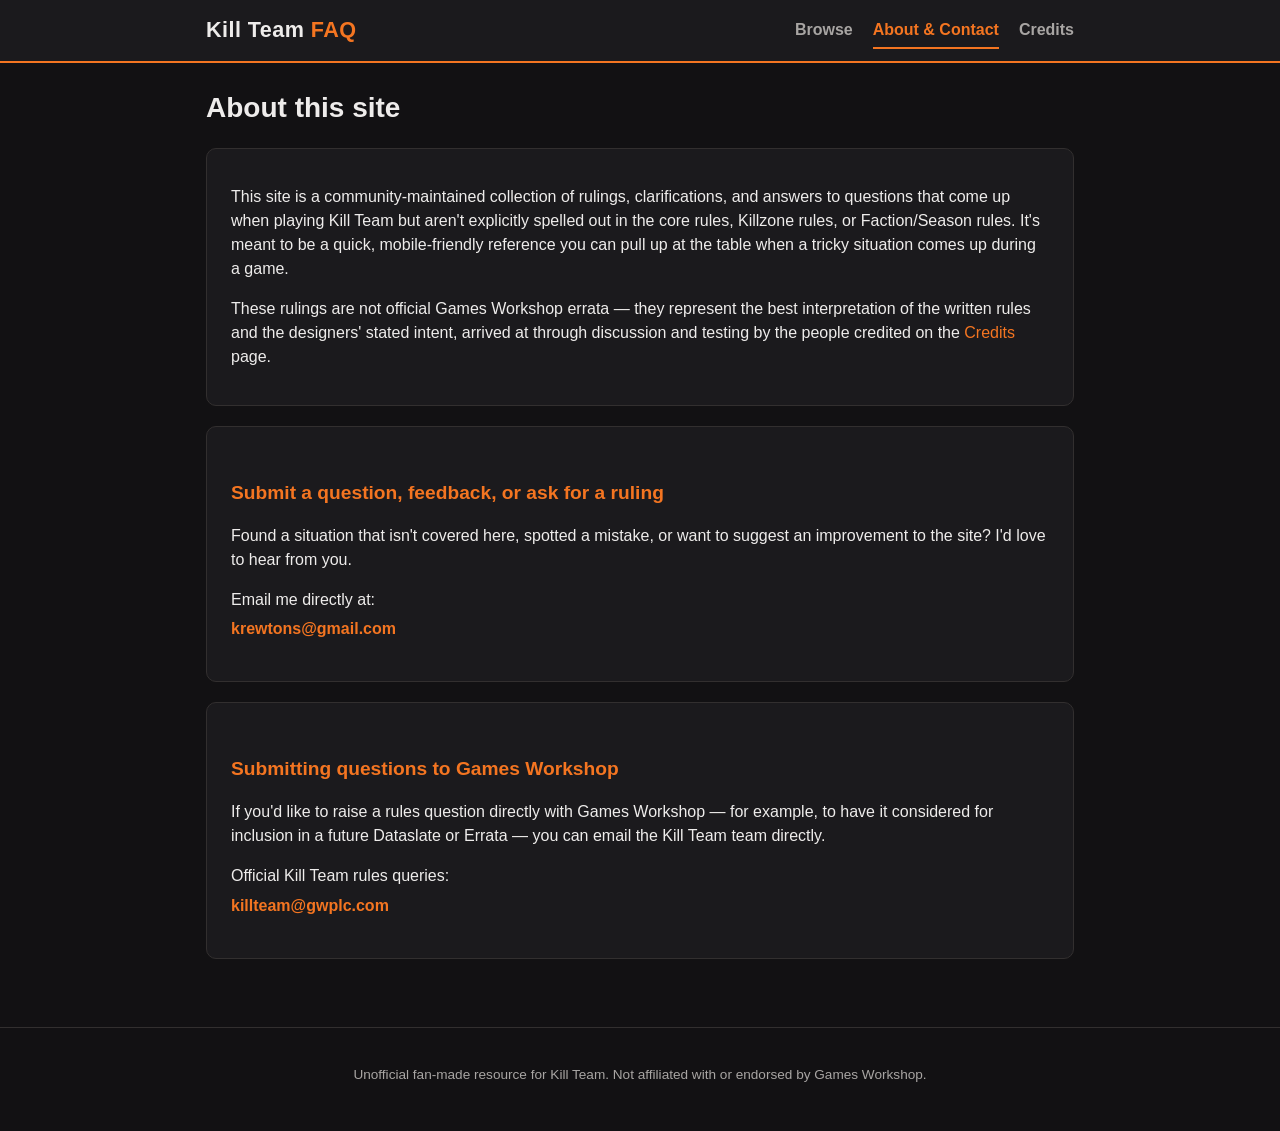
==== about.html @ bdc56540 "Initial commit: Kill Team FAQ static site Adds a static, mobile-friendly browse/search site for Kill" ====
<!DOCTYPE html>
<html lang="en">
<head>
<meta charset="UTF-8">
<meta name="viewport" content="width=device-width, initial-scale=1.0">
<title>About &amp; Contact — Kill Team FAQ</title>
<meta name="description" content="What this Kill Team FAQ site is for, and how to submit questions, feedback, or rulings.">
<link rel="stylesheet" href="css/styles.css">
</head>
<body>
<header class="site-header">
  <div class="site-header-inner">
    <a class="brand" href="index.html">Kill Team <span class="brand-accent">FAQ</span></a>
    <button class="nav-toggle" id="navToggle" aria-label="Toggle navigation" aria-expanded="false">
      <span></span><span></span><span></span>
    </button>
    <nav class="site-nav" id="siteNav">
      <a href="index.html">Browse</a>
      <a href="about.html" class="active">About &amp; Contact</a>
      <a href="credits.html">Credits</a>
    </nav>
  </div>
</header>

<main class="container page-content">
  <h1>About this site</h1>
  <section>
    <p>
      This site is a community-maintained collection of rulings, clarifications, and answers to
      questions that come up when playing Kill Team but aren't explicitly spelled out in the core
      rules, Killzone rules, or Faction/Season rules. It's meant to be a quick, mobile-friendly
      reference you can pull up at the table when a tricky situation comes up during a game.
    </p>
    <p>
      These rulings are not official Games Workshop errata — they represent the best interpretation
      of the written rules and the designers' stated intent, arrived at through discussion and
      testing by the people credited on the <a href="credits.html">Credits</a> page.
    </p>
  </section>

  <section>
    <h2>Submit a question, feedback, or ask for a ruling</h2>
    <p>
      Found a situation that isn't covered here, spotted a mistake, or want to suggest an
      improvement to the site? I'd love to hear from you.
    </p>
    <div class="contact-box">
      <span>Email me directly at:</span>
      <a class="email" href="mailto:krewtons@gmail.com">krewtons@gmail.com</a>
    </div>
  </section>

  <section>
    <h2>Submitting questions to Games Workshop</h2>
    <p>
      If you'd like to raise a rules question directly with Games Workshop — for example, to have
      it considered for inclusion in a future Dataslate or Errata — you can email the Kill Team
      team directly.
    </p>
    <div class="contact-box">
      <span>Official Kill Team rules queries:</span>
      <a class="email" href="mailto:killteam@gwplc.com">killteam@gwplc.com</a>
    </div>
  </section>
</main>

<footer class="site-footer">
  <p>Unofficial fan-made resource for Kill Team. Not affiliated with or endorsed by Games Workshop.</p>
</footer>

<script src="js/app.js"></script>
</body>
</html>
---- css/styles.css ----
:root {
  --bg: #121113;
  --bg-elevated: #1b1a1d;
  --bg-elevated-2: #232226;
  --border: #322f2f;
  --text: #eeeceb;
  --text-muted: #a8a5a3;
  --accent: #f47521;
  --accent-dark: #c25a15;
  --accent-soft: rgba(244, 117, 33, 0.15);
  --focus-ring: rgba(244, 117, 33, 0.45);
  --max-width: 900px;
}

* {
  box-sizing: border-box;
}

html, body {
  margin: 0;
  padding: 0;
}

body {
  background: var(--bg);
  color: var(--text);
  font-family: "Segoe UI", Roboto, Helvetica, Arial, sans-serif;
  line-height: 1.5;
  min-height: 100vh;
  display: flex;
  flex-direction: column;
}

a {
  color: var(--accent);
  text-decoration: none;
}

a:hover, a:focus {
  text-decoration: underline;
}

/* Header / nav */

.site-header {
  background: var(--bg-elevated);
  border-bottom: 2px solid var(--accent);
  position: sticky;
  top: 0;
  z-index: 10;
}

.site-header-inner {
  max-width: var(--max-width);
  margin: 0 auto;
  padding: 0.75rem 1rem;
  display: flex;
  align-items: center;
  justify-content: space-between;
  flex-wrap: wrap;
}

.brand {
  font-size: 1.35rem;
  font-weight: 700;
  color: var(--text);
  letter-spacing: 0.02em;
}

.brand-accent {
  color: var(--accent);
}

.brand:hover, .brand:focus {
  text-decoration: none;
}

.site-nav {
  display: flex;
  gap: 1.25rem;
}

.site-nav a {
  color: var(--text-muted);
  font-weight: 600;
  padding: 0.35rem 0;
  border-bottom: 2px solid transparent;
}

.site-nav a:hover, .site-nav a:focus {
  color: var(--text);
  text-decoration: none;
}

.site-nav a.active {
  color: var(--accent);
  border-bottom-color: var(--accent);
}

.nav-toggle {
  display: none;
  flex-direction: column;
  justify-content: space-between;
  width: 28px;
  height: 20px;
  background: none;
  border: none;
  cursor: pointer;
  padding: 0;
}

.nav-toggle span {
  display: block;
  height: 2px;
  width: 100%;
  background: var(--text);
  border-radius: 1px;
}

/* Layout */

.container {
  max-width: var(--max-width);
  margin: 0 auto;
  padding: 1.5rem 1rem 3rem;
  width: 100%;
  flex: 1;
}

.intro h1 {
  margin: 0 0 0.5rem;
  font-size: 1.75rem;
}

.intro p {
  color: var(--text-muted);
  margin: 0 0 1.25rem;
}

.page-content h1 {
  font-size: 1.75rem;
  margin-top: 0;
}

.page-content h2 {
  color: var(--accent);
  font-size: 1.2rem;
  margin-top: 2rem;
}

.page-content section {
  background: var(--bg-elevated);
  border: 1px solid var(--border);
  border-radius: 10px;
  padding: 1.25rem 1.5rem;
  margin-bottom: 1.25rem;
}

.page-content .placeholder {
  color: var(--text-muted);
  font-style: italic;
}

.contact-box {
  display: flex;
  flex-direction: column;
  gap: 0.35rem;
  margin: 0.75rem 0 1.25rem;
}

.contact-box .email {
  font-weight: 700;
}

/* Search */

.search-bar {
  display: flex;
  gap: 0.5rem;
  margin-bottom: 0.5rem;
}

.search-bar input[type="search"] {
  flex: 1;
  padding: 0.65rem 0.9rem;
  border-radius: 8px;
  border: 1px solid var(--border);
  background: var(--bg-elevated);
  color: var(--text);
  font-size: 1rem;
}

.search-bar input[type="search"]:focus {
  outline: none;
  border-color: var(--accent);
  box-shadow: 0 0 0 3px var(--focus-ring);
}

.clear-btn {
  padding: 0.5rem 0.9rem;
  border-radius: 8px;
  border: 1px solid var(--border);
  background: var(--bg-elevated-2);
  color: var(--text);
  cursor: pointer;
}

.clear-btn:hover {
  border-color: var(--accent);
}

.result-count {
  color: var(--text-muted);
  font-size: 0.9rem;
  margin: 0 0 1rem;
  min-height: 1.2em;
}

/* Sheets / accordion */

.sheet {
  background: var(--bg-elevated);
  border: 1px solid var(--border);
  border-radius: 10px;
  margin-bottom: 1rem;
  overflow: hidden;
}

.sheet-header {
  width: 100%;
  display: flex;
  align-items: center;
  justify-content: space-between;
  gap: 0.75rem;
  background: none;
  border: none;
  color: var(--text);
  padding: 0.9rem 1.1rem;
  font-size: 1.1rem;
  font-weight: 700;
  cursor: pointer;
  text-align: left;
}

.sheet-header:hover {
  background: var(--bg-elevated-2);
}

.sheet-header .count {
  color: var(--text-muted);
  font-weight: 400;
  font-size: 0.85rem;
  margin-left: auto;
  margin-right: 0.75rem;
}

.sheet-header .chevron {
  transition: transform 0.15s ease;
  color: var(--accent);
  flex-shrink: 0;
}

.sheet.open .sheet-header .chevron {
  transform: rotate(90deg);
}

.sheet-body {
  border-top: 1px solid var(--border);
  display: none;
}

.sheet.open .sheet-body {
  display: block;
}

.entry {
  border-bottom: 1px solid var(--border);
}

.entry:last-child {
  border-bottom: none;
}

.entry-question {
  width: 100%;
  display: flex;
  align-items: flex-start;
  gap: 0.6rem;
  background: none;
  border: none;
  color: var(--text);
  padding: 0.85rem 1.1rem;
  font-size: 1rem;
  text-align: left;
  cursor: pointer;
}

.entry-question:hover {
  background: var(--bg-elevated-2);
}

.entry-question .chevron {
  color: var(--accent);
  flex-shrink: 0;
  margin-top: 0.15rem;
  transition: transform 0.15s ease;
}

.entry.open .entry-question .chevron {
  transform: rotate(90deg);
}

.entry-tags {
  display: flex;
  flex-wrap: wrap;
  gap: 0.35rem;
  margin: 0 1.1rem 0.5rem 2rem;
}

.tag {
  display: inline-block;
  background: var(--accent-soft);
  color: var(--accent);
  border: 1px solid var(--accent-dark);
  font-size: 0.75rem;
  font-weight: 700;
  padding: 0.1rem 0.5rem;
  border-radius: 999px;
}

.entry-answer {
  display: none;
  padding: 0 1.1rem 1rem 2rem;
  color: var(--text-muted);
}

.entry.open .entry-answer {
  display: block;
}

.entry-answer strong {
  color: var(--text);
}

mark {
  background: var(--accent);
  color: #1a1a1a;
  border-radius: 3px;
  padding: 0 0.15em;
}

.loading, .no-results {
  color: var(--text-muted);
  text-align: center;
  padding: 2rem 0;
}

/* Footer */

.site-footer {
  text-align: center;
  color: var(--text-muted);
  font-size: 0.85rem;
  padding: 1.5rem 1rem 2rem;
  border-top: 1px solid var(--border);
}

/* Mobile */

@media (max-width: 640px) {
  .nav-toggle {
    display: flex;
  }

  .site-nav {
    display: none;
    flex-direction: column;
    width: 100%;
    gap: 0;
    order: 3;
    margin-top: 0.75rem;
  }

  .site-nav.open {
    display: flex;
  }

  .site-nav a {
    padding: 0.6rem 0;
    border-bottom: 1px solid var(--border);
  }

  .site-nav a.active {
    border-bottom: 1px solid var(--border);
  }

  .search-bar {
    flex-direction: column;
  }
}
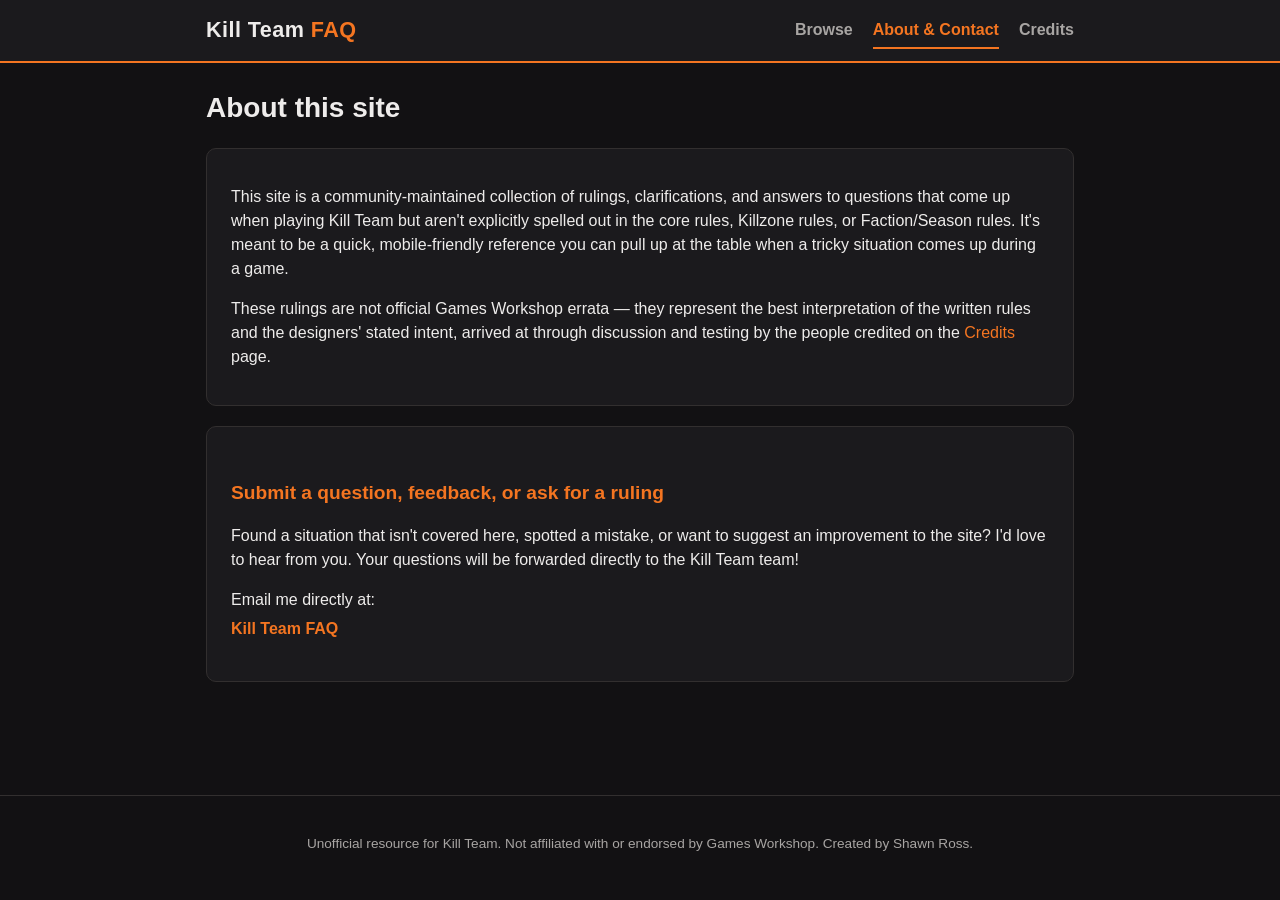
==== commit c057b5cf: "formatting" ====
--- a/about.html
+++ b/about.html
@@ -42,30 +42,17 @@
     <h2>Submit a question, feedback, or ask for a ruling</h2>
     <p>
       Found a situation that isn't covered here, spotted a mistake, or want to suggest an
-      improvement to the site? I'd love to hear from you.
+      improvement to the site? I'd love to hear from you. Your questions will be forwarded directly to the Kill Team team!
     </p>
     <div class="contact-box">
       <span>Email me directly at:</span>
-      <a class="email" href="mailto:krewtons@gmail.com">krewtons@gmail.com</a>
-    </div>
-  </section>
-
-  <section>
-    <h2>Submitting questions to Games Workshop</h2>
-    <p>
-      If you'd like to raise a rules question directly with Games Workshop — for example, to have
-      it considered for inclusion in a future Dataslate or Errata — you can email the Kill Team
-      team directly.
-    </p>
-    <div class="contact-box">
-      <span>Official Kill Team rules queries:</span>
-      <a class="email" href="mailto:killteam@gwplc.com">killteam@gwplc.com</a>
+      <a class="email" href="mailto:killteamfaq@gmail.com">Kill Team FAQ</a>
     </div>
   </section>
 </main>
 
 <footer class="site-footer">
-  <p>Unofficial fan-made resource for Kill Team. Not affiliated with or endorsed by Games Workshop.</p>
+  <p>Unofficial resource for Kill Team. Not affiliated with or endorsed by Games Workshop. Created by Shawn Ross.</p>
 </footer>
 
 <script src="js/app.js"></script>
--- a/css/styles.css
+++ b/css/styles.css
@@ -161,6 +161,26 @@
   font-style: italic;
 }
 
+.credits-list {
+  list-style: none;
+  margin: 0 0 1rem;
+  padding: 0;
+}
+
+.credits-list li {
+  padding: 0.4rem 0;
+  border-bottom: 1px solid var(--border);
+}
+
+.credits-list li:last-child {
+  border-bottom: none;
+}
+
+.credits-name {
+  font-weight: 700;
+  color: var(--text);
+}
+
 .contact-box {
   display: flex;
   flex-direction: column;
@@ -209,6 +229,15 @@
   border-color: var(--accent);
 }
 
+.toggle-sheets {
+  margin-bottom: 0.5rem;
+}
+
+.toggle-sheets:disabled {
+  cursor: not-allowed;
+  opacity: 0.6;
+}
+
 .result-count {
   color: var(--text-muted);
   font-size: 0.9rem;
@@ -230,7 +259,7 @@
   width: 100%;
   display: flex;
   align-items: center;
-  justify-content: space-between;
+  justify-content: flex-start;
   gap: 0.75rem;
   background: none;
   border: none;
@@ -246,14 +275,6 @@
   background: var(--bg-elevated-2);
 }
 
-.sheet-header .count {
-  color: var(--text-muted);
-  font-weight: 400;
-  font-size: 0.85rem;
-  margin-left: auto;
-  margin-right: 0.75rem;
-}
-
 .sheet-header .chevron {
   transition: transform 0.15s ease;
   color: var(--accent);
@@ -289,7 +310,7 @@
   background: none;
   border: none;
   color: var(--text);
-  padding: 0.85rem 1.1rem;
+  padding: 0.4rem 1.1rem 0.85rem;
   font-size: 1rem;
   text-align: left;
   cursor: pointer;
@@ -314,7 +335,7 @@
   display: flex;
   flex-wrap: wrap;
   gap: 0.35rem;
-  margin: 0 1.1rem 0.5rem 2rem;
+  margin: 0.85rem 1.1rem 0 1.1rem;
 }
 
 .tag {
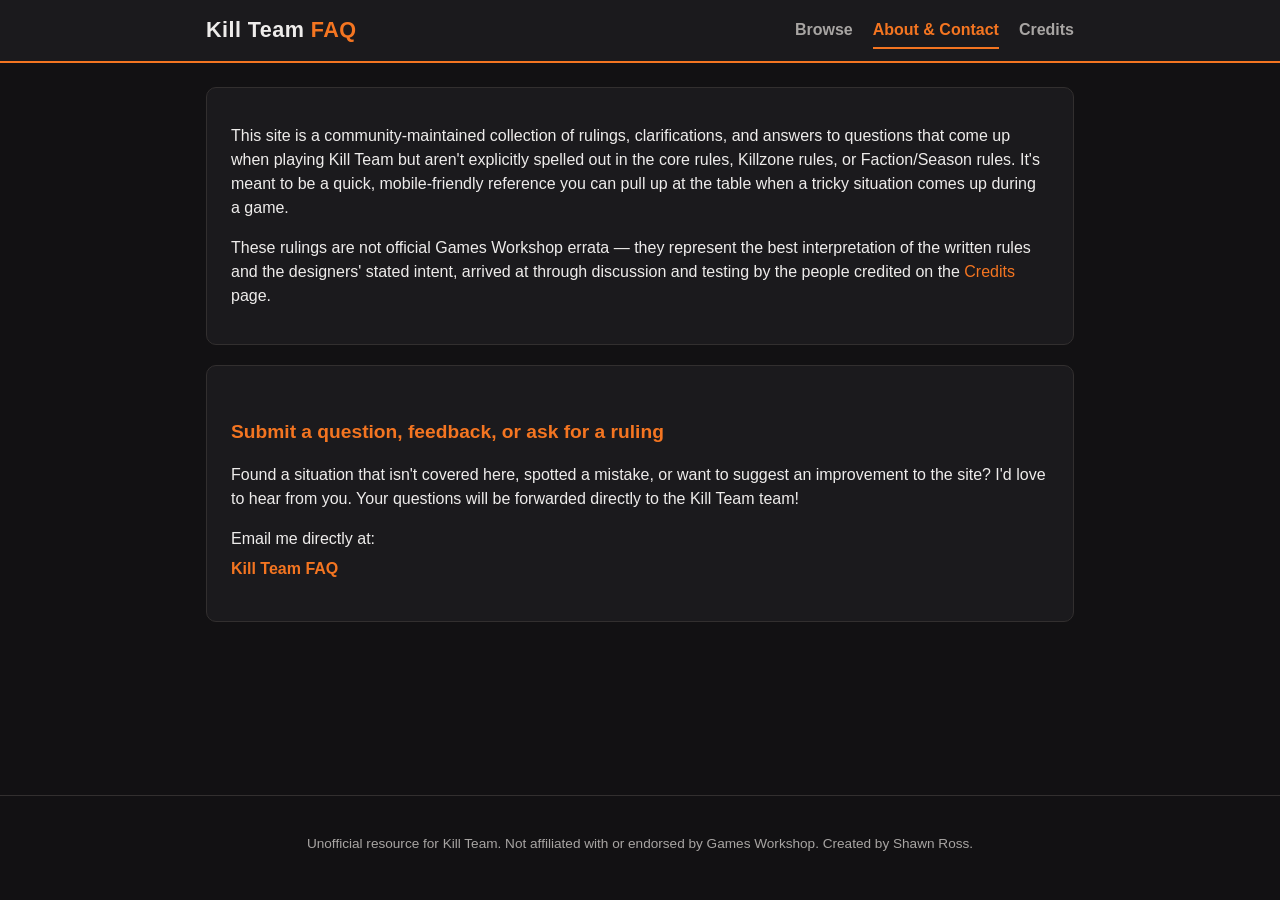
==== commit 6b53dfa8: "header removal" ====
--- a/about.html
+++ b/about.html
@@ -23,7 +23,6 @@
 </header>
 
 <main class="container page-content">
-  <h1>About this site</h1>
   <section>
     <p>
       This site is a community-maintained collection of rulings, clarifications, and answers to
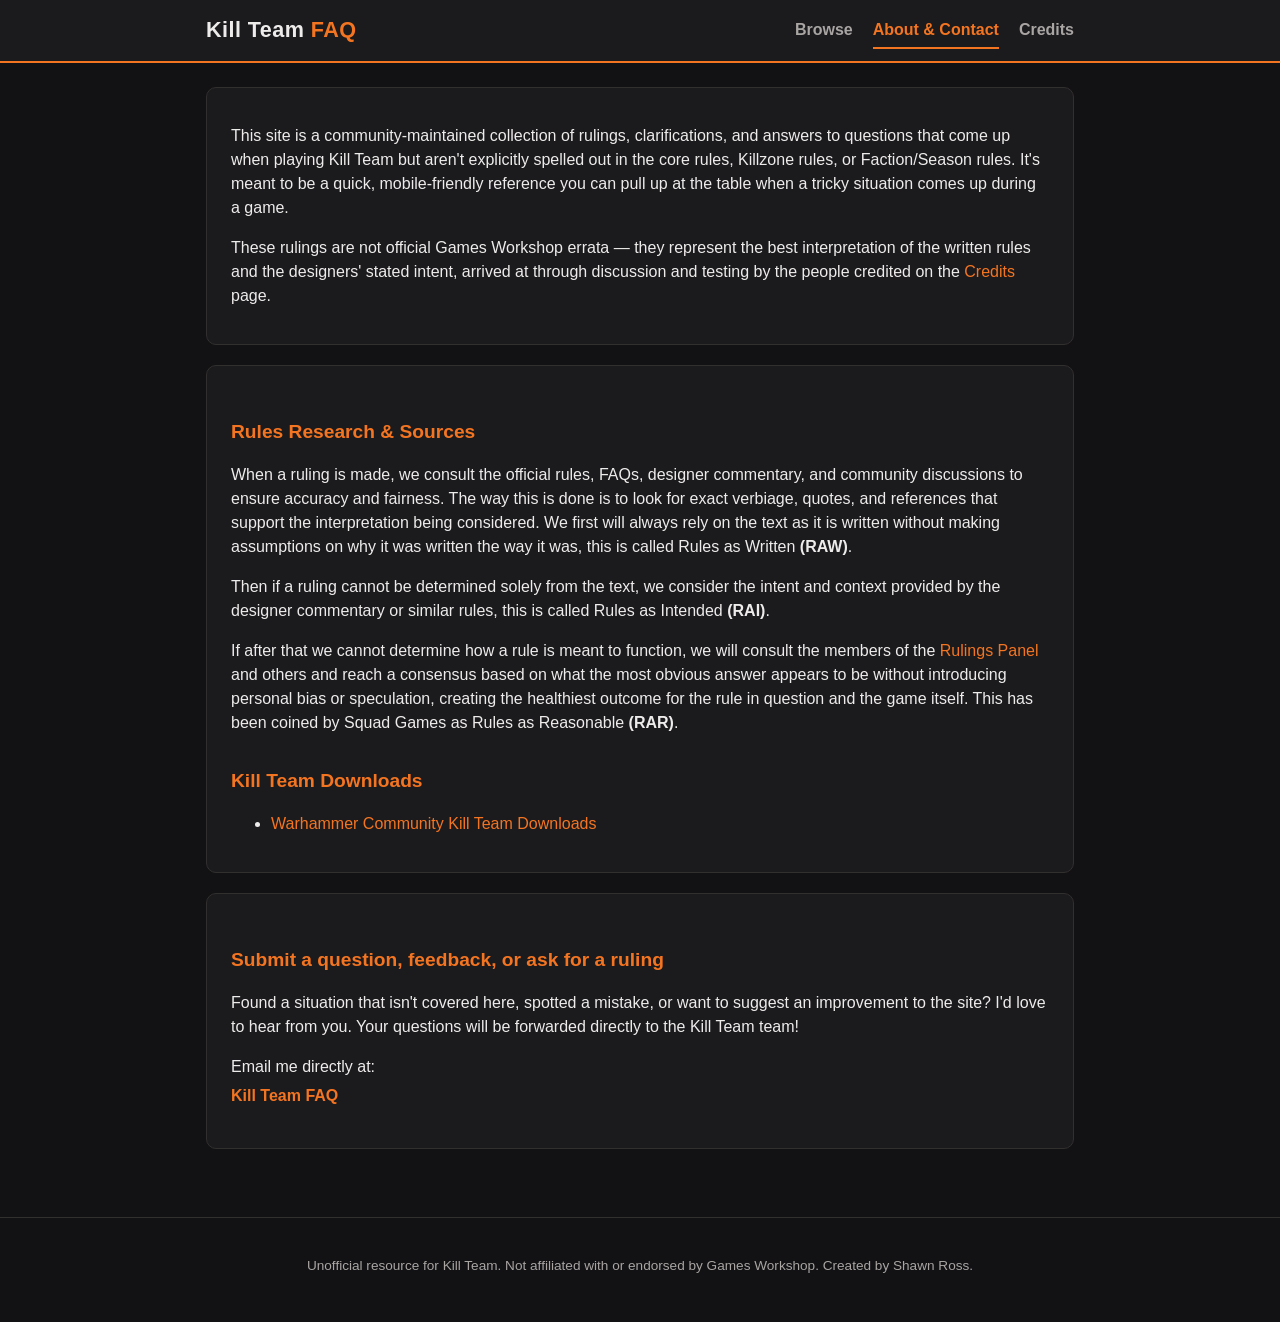
==== commit b806dac5: "updated credits and about" ====
--- a/about.html
+++ b/about.html
@@ -38,6 +38,24 @@
   </section>
 
   <section>
+    <h2>Rules Research &amp; Sources</h2>
+    <p class="RAW">
+      When a ruling is made, we consult the official rules, FAQs, designer commentary, and community discussions to ensure accuracy and fairness. The way this is done is to look for exact verbiage, quotes, and references that support the interpretation being considered. We first will always rely on the text as it is written without making assumptions on why it was written the way it was, this is called Rules as Written <b>(RAW)</b>. 
+    </p>
+    <p class="RAI">  
+      Then if a ruling cannot be determined solely from the text, we consider the intent and context provided by the designer commentary or similar rules, this is called Rules as Intended <b>(RAI)</b>.
+    </p>
+    <p class="RAR"> 
+      If after that we cannot determine how a rule is meant to function, we will consult the members of the <a href="credits.html">Rulings Panel</a> and others and reach a consensus based on what the most obvious answer appears to be without introducing personal bias or speculation, creating the healthiest outcome for the rule in question and the game itself. This has been coined by Squad Games as Rules as Reasonable <b>(RAR)</b>.
+    </p>
+
+    <h2>Kill Team Downloads</h2>
+    <ul class="link-list">
+      <li><a href="https://www.warhammer-community.com/en-gb/downloads/kill-team/" target="_blank" rel="noopener">Warhammer Community Kill Team Downloads</a></li>
+    </ul>
+  </section>
+
+  <section>
     <h2>Submit a question, feedback, or ask for a ruling</h2>
     <p>
       Found a situation that isn't covered here, spotted a mistake, or want to suggest an
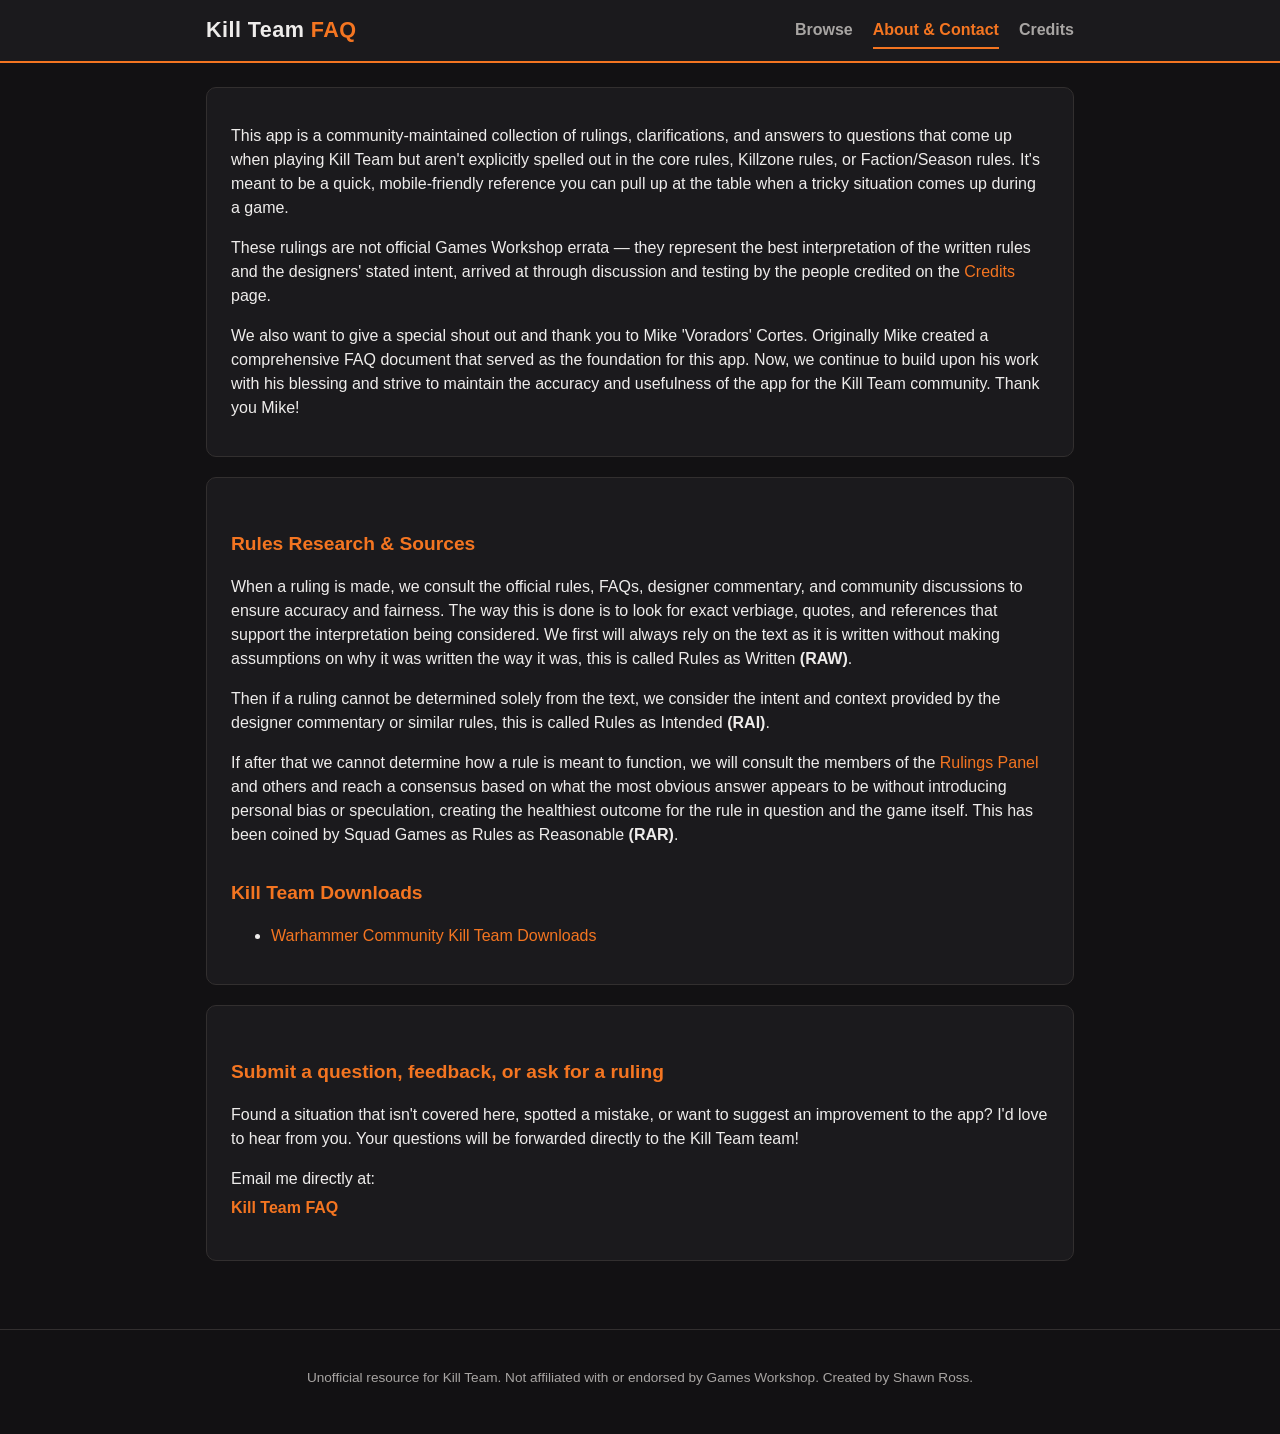
==== commit d7f6c715: "mike added to about" ====
--- a/about.html
+++ b/about.html
@@ -25,7 +25,7 @@
 <main class="container page-content">
   <section>
     <p>
-      This site is a community-maintained collection of rulings, clarifications, and answers to
+      This app is a community-maintained collection of rulings, clarifications, and answers to
       questions that come up when playing Kill Team but aren't explicitly spelled out in the core
       rules, Killzone rules, or Faction/Season rules. It's meant to be a quick, mobile-friendly
       reference you can pull up at the table when a tricky situation comes up during a game.
@@ -34,6 +34,13 @@
       These rulings are not official Games Workshop errata — they represent the best interpretation
       of the written rules and the designers' stated intent, arrived at through discussion and
       testing by the people credited on the <a href="credits.html">Credits</a> page.
+    </p>
+    <p>
+      We also want to give a special shout out and thank you to Mike 'Voradors' Cortes. Originally Mike created 
+      a comprehensive FAQ document that served as the foundation for this app. Now, we continue to build upon his
+      work with his blessing and strive to maintain the accuracy and usefulness of the app for the Kill Team community.
+
+      Thank you Mike!
     </p>
   </section>
 
@@ -59,7 +66,7 @@
     <h2>Submit a question, feedback, or ask for a ruling</h2>
     <p>
       Found a situation that isn't covered here, spotted a mistake, or want to suggest an
-      improvement to the site? I'd love to hear from you. Your questions will be forwarded directly to the Kill Team team!
+      improvement to the app? I'd love to hear from you. Your questions will be forwarded directly to the Kill Team team!
     </p>
     <div class="contact-box">
       <span>Email me directly at:</span>
